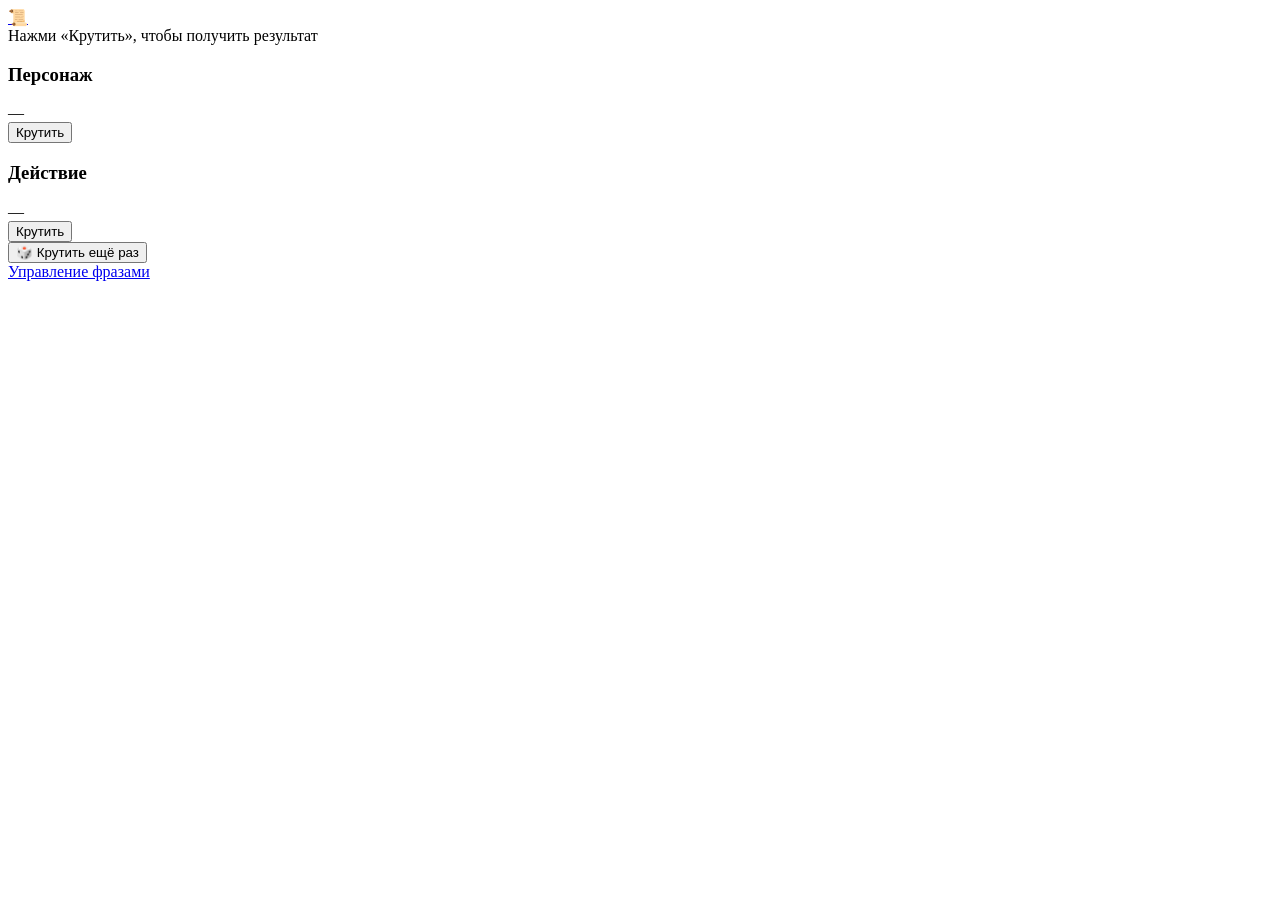
==== index.html @ fb8862c5 "Create index.html" ====
<!DOCTYPE html>
<html lang="ru">
<head>
    <meta charset="UTF-8">
    <meta name="viewport" content="width=device-width, initial-scale=1.0">
    <title>Turning — Генератор</title>
    <link rel="icon" href="./IMG_20260926_155712_205.jpg" type="image/jpeg">
    <link rel="stylesheet" href="./style.css">
</head>
<body class="page page--generator">

    <!-- Фоновое изображение -->
    <div class="bg"></div>

    <!-- Кнопка «История» слева сверху -->
    <a href="history.html" class="history-link" aria-label="История">📜</a>

    <!-- Итоговый результат -->
    <header class="result">
        <div class="result__line" id="result-line">
            <span class="result__placeholder">Нажми «Крутить», чтобы получить результат</span>
        </div>
    </header>

    <!-- Два колеса -->
    <main class="wheels">
        <section class="wheel" data-wheel="characters">
            <h3 class="wheel__title">Персонаж</h3>
            <div class="wheel__slot" id="char-slot">—</div>
            <button class="wheel__spin" type="button" data-target="characters">Крутить</button>
        </section>

        <section class="wheel" data-wheel="actions">
            <h3 class="wheel__title">Действие</h3>
            <div class="wheel__slot" id="action-slot">—</div>
            <button class="wheel__spin" type="button" data-target="actions">Крутить</button>
        </section>
    </main>

    <!-- Основная кнопка -->
    <footer class="actions">
        <button id="spin-all" class="btn btn--primary" type="button">🎲 Крутить ещё раз</button>
        <div class="actions__hint">
            <a href="#" id="open-manage">Управление фразами</a>
        </div>
    </footer>

    <!-- Модальное окно управления фразами -->
    <div id="manage-modal" class="modal" hidden>
        <div class="modal__window">
            <h3 class="modal__title">Управление фразами</h3>

            <h4 class="modal__subtitle">Персонажи</h4>
            <div id="list-characters" class="phrase-list"></div>
            <div class="phrase-add">
                <input id="new-character" class="field__input" type="text" placeholder="Новый персонаж">
                <button class="btn btn--primary btn--small" type="button" data-add="characters">Добавить</button>
            </div>

            <h4 class="modal__subtitle">Действия</h4>
            <div id="list-actions" class="phrase-list"></div>
            <div class="phrase-add">
                <input id="new-action" class="field__input" type="text" placeholder="Новое действие">
                <button class="btn btn--primary btn--small" type="button" data-add="actions">Добавить</button>
            </div>

            <div class="modal__actions">
                <button id="manage-close" class="btn btn--ghost btn--dark" type="button">Закрыть</button>
            </div>
        </div>
    </div>
    <div id="toast" class="toast" hidden></div>
    <script src="./app.js"></script>
</body>
</html>
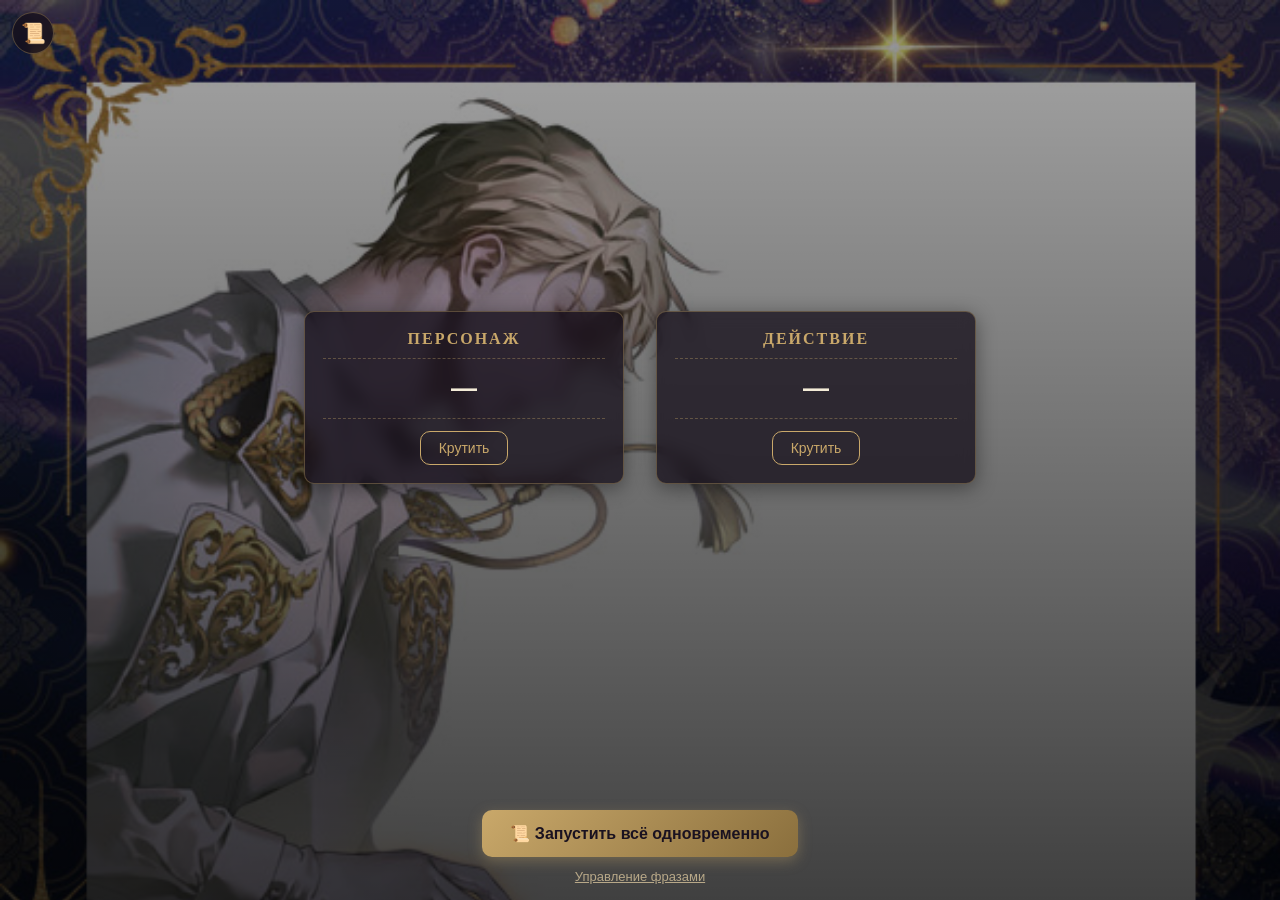
==== commit 15b878a0: "Update index.html" ====
--- a/index.html
+++ b/index.html
@@ -3,26 +3,16 @@
 <head>
     <meta charset="UTF-8">
     <meta name="viewport" content="width=device-width, initial-scale=1.0">
-    <title>Turning — Генератор</title>
+    <title>Turning — Игра </title>
     <link rel="icon" href="./IMG_20260926_155712_205.jpg" type="image/jpeg">
     <link rel="stylesheet" href="./style.css">
 </head>
 <body class="page page--generator">
 
-    <!-- Фоновое изображение -->
     <div class="bg"></div>
 
-    <!-- Кнопка «История» слева сверху -->
     <a href="history.html" class="history-link" aria-label="История">📜</a>
 
-    <!-- Итоговый результат -->
-    <header class="result">
-        <div class="result__line" id="result-line">
-            <span class="result__placeholder">Нажми «Крутить», чтобы получить результат</span>
-        </div>
-    </header>
-
-    <!-- Два колеса -->
     <main class="wheels">
         <section class="wheel" data-wheel="characters">
             <h3 class="wheel__title">Персонаж</h3>
@@ -37,15 +27,13 @@
         </section>
     </main>
 
-    <!-- Основная кнопка -->
     <footer class="actions">
-        <button id="spin-all" class="btn btn--primary" type="button">🎲 Крутить ещё раз</button>
+        <button id="spin-all" class="btn btn--primary" type="button">📜 Запустить всё одновременно </button>
         <div class="actions__hint">
             <a href="#" id="open-manage">Управление фразами</a>
         </div>
     </footer>
 
-    <!-- Модальное окно управления фразами -->
     <div id="manage-modal" class="modal" hidden>
         <div class="modal__window">
             <h3 class="modal__title">Управление фразами</h3>
--- a/style.css
+++ b/style.css
@@ -0,0 +1,444 @@
+/* ==============================================================
+   Переменные и сброс
+   ============================================================== */
+:root {
+    --color-bg: #0e0a12;
+    --color-text: #f4ecd8;
+    --color-text-muted: #b8a888;
+    --color-accent: #c9a86a;
+    --color-accent-dark: #8a6f3d;
+    --color-surface: rgba(20, 14, 26, 0.75);
+    --color-surface-solid: #1a1220;
+    --color-border: rgba(201, 168, 106, 0.35);
+
+    --font-main: "Segoe UI", Roboto, "Helvetica Neue", Arial, sans-serif;
+    --font-fancy: "Georgia", "Times New Roman", serif;
+
+    --radius: 10px;
+    --shadow: 0 4px 20px rgba(0, 0, 0, 0.4);
+}
+
+* { box-sizing: border-box; margin: 0; padding: 0; }
+
+[hidden] { display: none !important; }
+
+html, body {
+    min-height: 100%;
+}
+
+body {
+    font-family: var(--font-main);
+    color: var(--color-text);
+    background: #000;
+    min-height: 100vh;
+    display: flex;
+    flex-direction: column;
+    position: relative;
+    overflow-x: hidden;
+}
+
+/* ==============================================================
+   Фон — длинная картинка по центру
+   ============================================================== */
+.bg {
+    position: fixed;
+    inset: 0;
+    background-image: url('./IMG_20260926_155712_205.jpg');
+    background-repeat: no-repeat;
+    background-position: center top;
+    background-size: contain;
+    z-index: -1;
+    pointer-events: none;
+}
+/* Затемняем фон, чтобы текст читался */
+.bg::after {
+    content: '';
+    position: absolute;
+    inset: 0;
+    background: linear-gradient(
+        180deg,
+        rgba(0,0,0,0.35) 0%,
+        rgba(0,0,0,0.55) 50%,
+        rgba(0,0,0,0.75) 100%
+    );
+}
+
+/* ==============================================================
+   Верхняя кнопка «История»
+   ============================================================== */
+.history-link {
+    position: fixed;
+    top: 12px;
+    left: 12px;
+    z-index: 10;
+    display: inline-flex;
+    align-items: center;
+    justify-content: center;
+    width: 42px;
+    height: 42px;
+    border-radius: 50%;
+    background: var(--color-surface);
+    border: 1px solid var(--color-border);
+    color: var(--color-accent);
+    font-size: 20px;
+    text-decoration: none;
+    backdrop-filter: blur(6px);
+}
+
+/* ==============================================================
+   Результат
+   ============================================================== */
+.result {
+    padding: 72px 16px 16px;
+    text-align: center;
+    z-index: 1;
+}
+.result__line {
+    display: inline-block;
+    padding: 14px 22px;
+    background: var(--color-surface);
+    border: 1px solid var(--color-border);
+    border-radius: var(--radius);
+    box-shadow: var(--shadow);
+    backdrop-filter: blur(8px);
+    max-width: 100%;
+}
+.result__placeholder {
+    color: var(--color-text-muted);
+    font-style: italic;
+    font-size: 14px;
+}
+.result__text {
+    font-family: var(--font-fancy);
+    font-size: 22px;
+    letter-spacing: 1px;
+    color: var(--color-text);
+    animation: pop 0.35s ease;
+}
+
+@keyframes pop {
+    0%   { transform: scale(0.85); opacity: 0; }
+    100% { transform: scale(1);    opacity: 1; }
+}
+
+/* ==============================================================
+   Колёса
+   ============================================================== */
+.wheels {
+    flex: 1;
+    display: flex;
+    flex-direction: column;
+    justify-content: center;
+    align-items: center;
+    gap: 20px;
+    padding: 24px 16px;
+    z-index: 1;
+}
+
+.wheel {
+    width: 100%;
+    max-width: 360px;
+    padding: 18px;
+    background: var(--color-surface);
+    border: 1px solid var(--color-border);
+    border-radius: var(--radius);
+    box-shadow: var(--shadow);
+    backdrop-filter: blur(8px);
+    text-align: center;
+}
+.wheel__title {
+    font-family: var(--font-fancy);
+    font-size: 16px;
+    letter-spacing: 2px;
+    color: var(--color-accent);
+    text-transform: uppercase;
+    margin-bottom: 10px;
+}
+.wheel__slot {
+    font-size: 26px;
+    font-weight: 600;
+    color: var(--color-text);
+    padding: 14px 0;
+    border-top: 1px dashed var(--color-border);
+    border-bottom: 1px dashed var(--color-border);
+    margin-bottom: 12px;
+    transition: transform 0.15s;
+    word-break: break-word;
+}
+.wheel__slot--pop {
+    transform: scale(1.08);
+    color: var(--color-accent);
+}
+.wheel__spin {
+    display: inline-block;
+    padding: 8px 18px;
+    background: transparent;
+    color: var(--color-accent);
+    border: 1px solid var(--color-accent);
+    border-radius: var(--radius);
+    font: inherit;
+    font-size: 14px;
+    cursor: pointer;
+    transition: background 0.15s, color 0.15s;
+}
+.wheel__spin:hover {
+    background: var(--color-accent);
+    color: #1a1220;
+}
+
+/* ==============================================================
+   Нижние кнопки
+   ============================================================== */
+.actions {
+    padding: 16px;
+    text-align: center;
+    z-index: 1;
+}
+.btn {
+    display: inline-block;
+    padding: 14px 28px;
+    border: none;
+    border-radius: var(--radius);
+    font: inherit;
+    font-weight: 600;
+    font-size: 16px;
+    cursor: pointer;
+    transition: filter 0.15s, background 0.15s;
+    text-decoration: none;
+    text-align: center;
+}
+.btn:hover { filter: brightness(1.1); }
+.btn--primary {
+    background: linear-gradient(135deg, var(--color-accent), var(--color-accent-dark));
+    color: #1a1220;
+    box-shadow: 0 4px 14px rgba(201, 168, 106, 0.35);
+}
+.btn--ghost {
+    background: transparent;
+    color: var(--color-text);
+    border: 1px solid var(--color-border);
+}
+.btn--ghost:hover { background: rgba(255,255,255,0.06); }
+.btn--dark {
+    color: var(--color-text);
+    border-color: var(--color-border);
+}
+.btn--small { padding: 6px 12px; font-size: 13px; }
+
+.actions__hint {
+    margin-top: 12px;
+    font-size: 13px;
+}
+.actions__hint a {
+    color: var(--color-text-muted);
+    text-decoration: underline;
+}
+
+/* ==============================================================
+   Модалка
+   ============================================================== */
+.modal {
+    position: fixed;
+    inset: 0;
+    background: rgba(0, 0, 0, 0.7);
+    display: flex;
+    align-items: center;
+    justify-content: center;
+    z-index: 100;
+    padding: 16px;
+}
+.modal__window {
+    background: var(--color-surface-solid);
+    border: 1px solid var(--color-border);
+    border-radius: var(--radius);
+    padding: 20px;
+    width: 100%;
+    max-width: 480px;
+    max-height: 90vh;
+    overflow-y: auto;
+    box-shadow: var(--shadow);
+}
+.modal__title {
+    font-family: var(--font-fancy);
+    font-size: 20px;
+    color: var(--color-accent);
+    margin-bottom: 16px;
+    text-align: center;
+}
+.modal__subtitle {
+    font-size: 14px;
+    color: var(--color-text-muted);
+    text-transform: uppercase;
+    letter-spacing: 1px;
+    margin: 16px 0 8px;
+}
+.modal__actions {
+    margin-top: 20px;
+    text-align: right;
+}
+
+.field__input {
+    width: 100%;
+    padding: 10px 12px;
+    border: 1px solid var(--color-border);
+    border-radius: var(--radius);
+    background: rgba(0,0,0,0.3);
+    color: var(--color-text);
+    font-family: inherit;
+    font-size: 15px;
+}
+.field__input::placeholder { color: #6d5f4c; }
+.field__input:focus {
+    outline: 2px solid var(--color-accent);
+    border-color: transparent;
+}
+
+/* Список фраз */
+.phrase-list {
+    display: flex;
+    flex-direction: column;
+    gap: 6px;
+    margin-bottom: 8px;
+    max-height: 160px;
+    overflow-y: auto;
+}
+.phrase-list__row {
+    display: flex;
+    justify-content: space-between;
+    align-items: center;
+    gap: 8px;
+    padding: 6px 10px;
+    background: rgba(255,255,255,0.04);
+    border-radius: 6px;
+}
+.phrase-list__text {
+    font-size: 14px;
+    word-break: break-word;
+}
+.phrase-list__empty {
+    color: var(--color-text-muted);
+    font-style: italic;
+    font-size: 13px;
+}
+
+.phrase-add {
+    display: flex;
+    gap: 8px;
+}
+.phrase-add .field__input { flex: 1; }
+
+/* ==============================================================
+   Страница истории
+   ============================================================== */
+.history-header {
+    display: flex;
+    align-items: center;
+    gap: 12px;
+    padding: 16px;
+    background: var(--color-surface);
+    backdrop-filter: blur(8px);
+    border-bottom: 1px solid var(--color-border);
+    z-index: 1;
+}
+.history-back {
+    display: inline-flex;
+    align-items: center;
+    justify-content: center;
+    width: 38px;
+    height: 38px;
+    border-radius: 50%;
+    background: rgba(0, 0, 0, 0.4);
+    border: 1px solid var(--color-border);
+    color: var(--color-accent);
+    font-size: 20px;
+    text-decoration: none;
+    flex-shrink: 0;
+}
+.history-title {
+    font-family: var(--font-fancy);
+    font-size: 20px;
+    color: var(--color-accent);
+    letter-spacing: 1px;
+}
+
+.history-main {
+    flex: 1;
+    padding: 16px;
+    z-index: 1;
+}
+.history-list {
+    list-style: none;
+    display: flex;
+    flex-direction: column;
+    gap: 8px;
+    margin-bottom: 16px;
+}
+.history-item {
+    display: flex;
+    flex-direction: column;
+    gap: 4px;
+    padding: 12px 14px;
+    background: var(--color-surface);
+    border: 1px solid var(--color-border);
+    border-radius: var(--radius);
+    backdrop-filter: blur(8px);
+}
+.history-item__time {
+    font-size: 12px;
+    color: var(--color-text-muted);
+    letter-spacing: 0.5px;
+}
+.history-item__result {
+    font-family: var(--font-fancy);
+    font-size: 16px;
+    color: var(--color-text);
+}
+.history-empty {
+    color: var(--color-text-muted);
+    font-style: italic;
+    text-align: center;
+    padding: 24px;
+}
+
+/* ==============================================================
+   Toast
+   ============================================================== */
+.toast {
+    position: fixed;
+    bottom: 20px;
+    left: 50%;
+    transform: translateX(-50%);
+    padding: 10px 18px;
+    border-radius: var(--radius);
+    background: var(--color-surface-solid);
+    border: 1px solid var(--color-border);
+    color: var(--color-text);
+    box-shadow: var(--shadow);
+    z-index: 200;
+    font-size: 14px;
+    max-width: calc(100vw - 32px);
+    text-align: center;
+}
+.toast--success { border-color: #27ae60; }
+.toast--error   { border-color: #e74c3c; }
+
+/* ==============================================================
+   Мобильная версия (уже основной таргет)
+   ============================================================== */
+@media (max-width: 420px) {
+    .result__text    { font-size: 20px; }
+    .wheel__slot     { font-size: 22px; }
+    .wheel           { padding: 14px; }
+    .btn             { font-size: 15px; padding: 12px 22px; }
+}
+
+/* Планшет и десктоп — колёса рядом */
+@media (min-width: 720px) {
+    .wheels {
+        flex-direction: row;
+        gap: 32px;
+    }
+    .wheel { max-width: 320px; }
+    .result__text { font-size: 28px; }
+    .bg { background-size: cover; }
+}
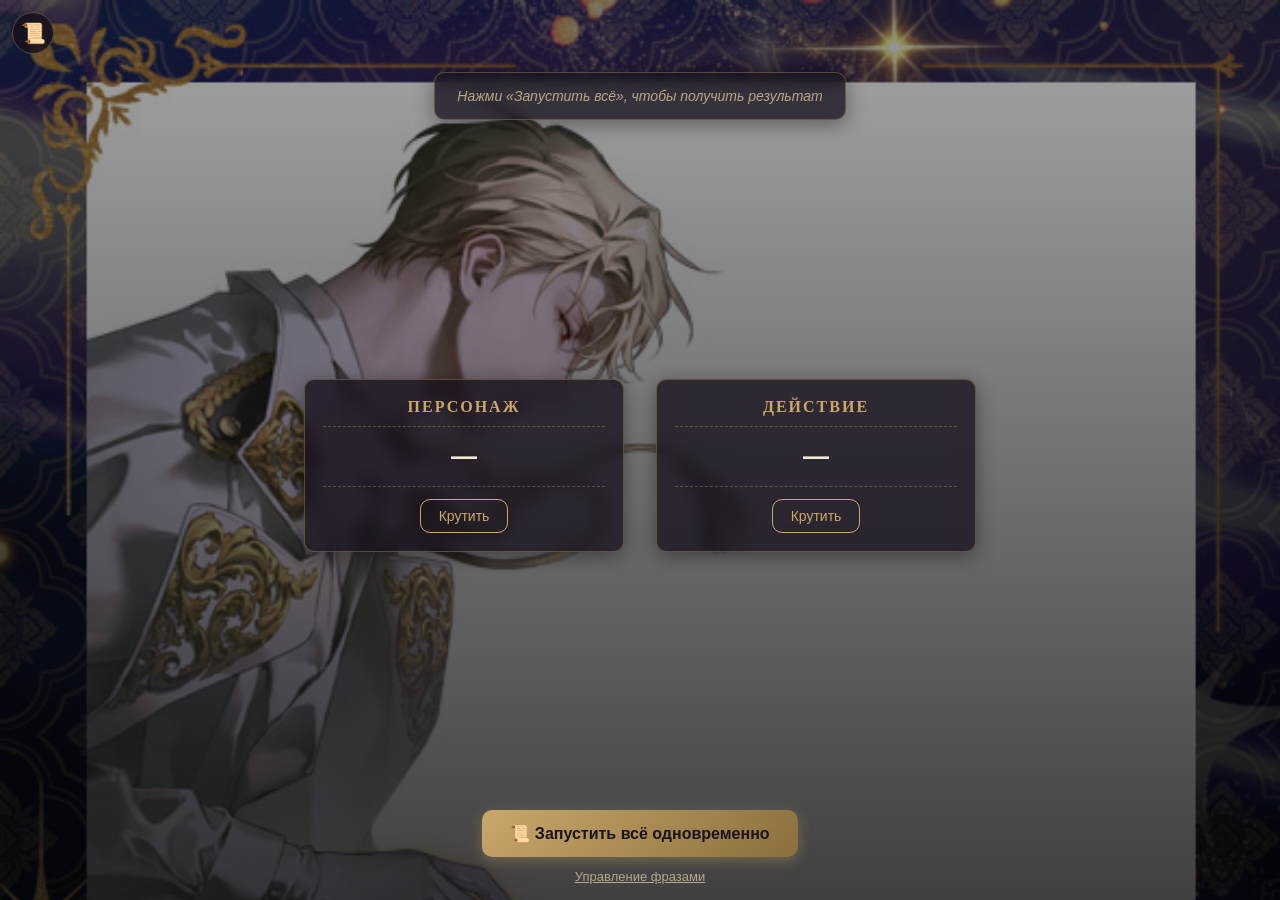
==== commit 038ceec4: "Update index.html" ====
--- a/index.html
+++ b/index.html
@@ -3,16 +3,25 @@
 <head>
     <meta charset="UTF-8">
     <meta name="viewport" content="width=device-width, initial-scale=1.0">
-    <title>Turning — Игра </title>
-    <link rel="icon" href="./IMG_20260926_155712_205.jpg" type="image/jpeg">
+    <title>Turning — Игра</title>
+    <link rel="icon" href="./unnamed.png" type="image/jpeg">
     <link rel="stylesheet" href="./style.css">
 </head>
 <body class="page page--generator">
 
     <div class="bg"></div>
 
+    <!-- Кнопка «История» слева сверху -->
     <a href="history.html" class="history-link" aria-label="История">📜</a>
 
+    <!-- Итоговый результат -->
+    <header class="result">
+        <div class="result__line" id="result-line">
+            <span class="result__placeholder">Нажми «Запустить всё», чтобы получить результат</span>
+        </div>
+    </header>
+
+    <!-- Два колеса -->
     <main class="wheels">
         <section class="wheel" data-wheel="characters">
             <h3 class="wheel__title">Персонаж</h3>
@@ -27,13 +36,15 @@
         </section>
     </main>
 
+    <!-- Кнопки внизу -->
     <footer class="actions">
-        <button id="spin-all" class="btn btn--primary" type="button">📜 Запустить всё одновременно </button>
+        <button id="spin-all" class="btn btn--primary" type="button">📜 Запустить всё одновременно</button>
         <div class="actions__hint">
             <a href="#" id="open-manage">Управление фразами</a>
         </div>
     </footer>
 
+    <!-- Модальное окно управления фразами -->
     <div id="manage-modal" class="modal" hidden>
         <div class="modal__window">
             <h3 class="modal__title">Управление фразами</h3>
@@ -57,7 +68,12 @@
             </div>
         </div>
     </div>
+
     <div id="toast" class="toast" hidden></div>
+
+    <!-- !!! Порядок важен: sql-wasm.js → db.js → app.js -->
+    <script src="./sql-wasm.js"></script>
+    <script src="./db.js"></script>
     <script src="./app.js"></script>
 </body>
 </html>
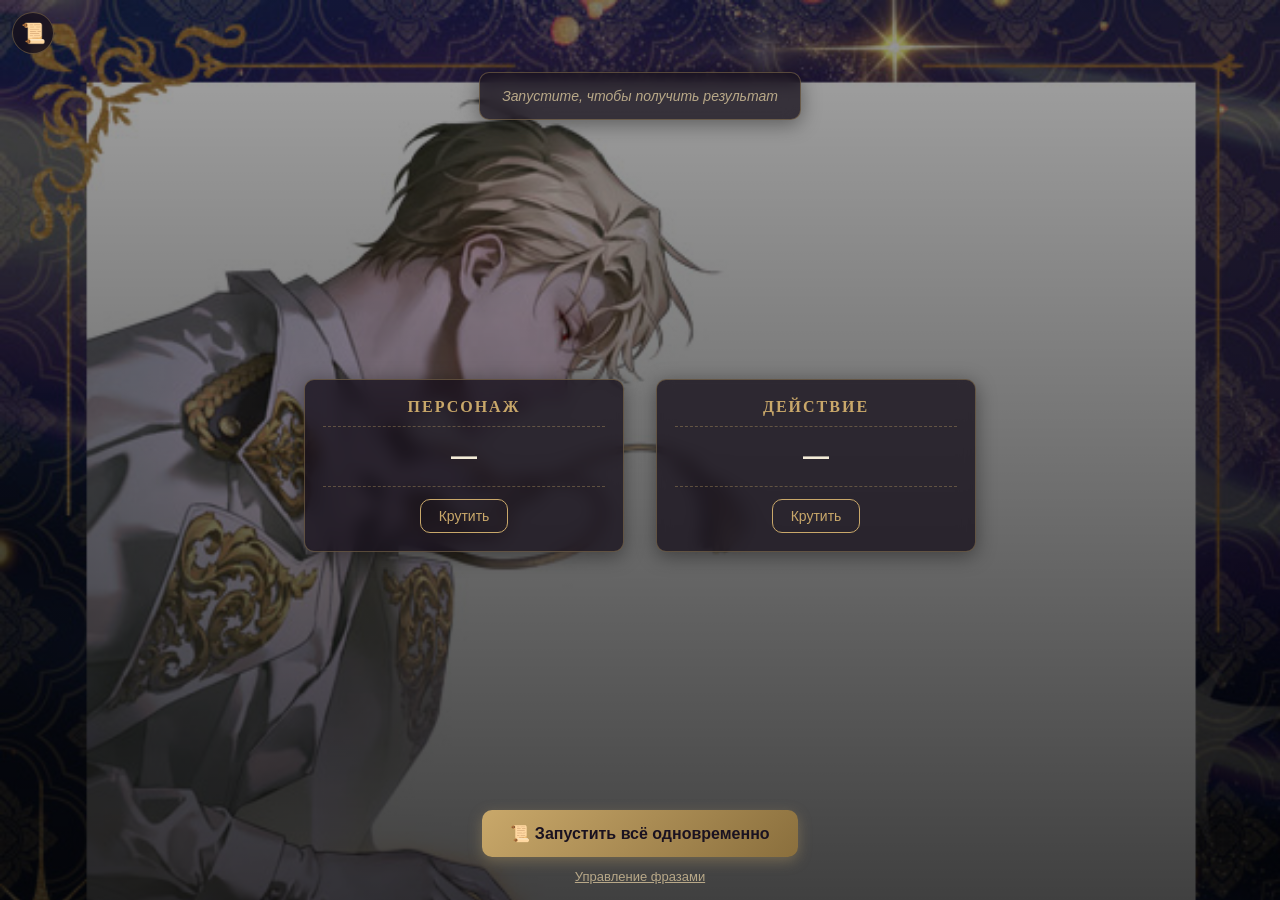
==== commit 49f57c88: "Update index.html" ====
--- a/index.html
+++ b/index.html
@@ -17,7 +17,7 @@
     <!-- Итоговый результат -->
     <header class="result">
         <div class="result__line" id="result-line">
-            <span class="result__placeholder">Нажми «Запустить всё», чтобы получить результат</span>
+            <span class="result__placeholder">Запустите, чтобы получить результат</span>
         </div>
     </header>
 
